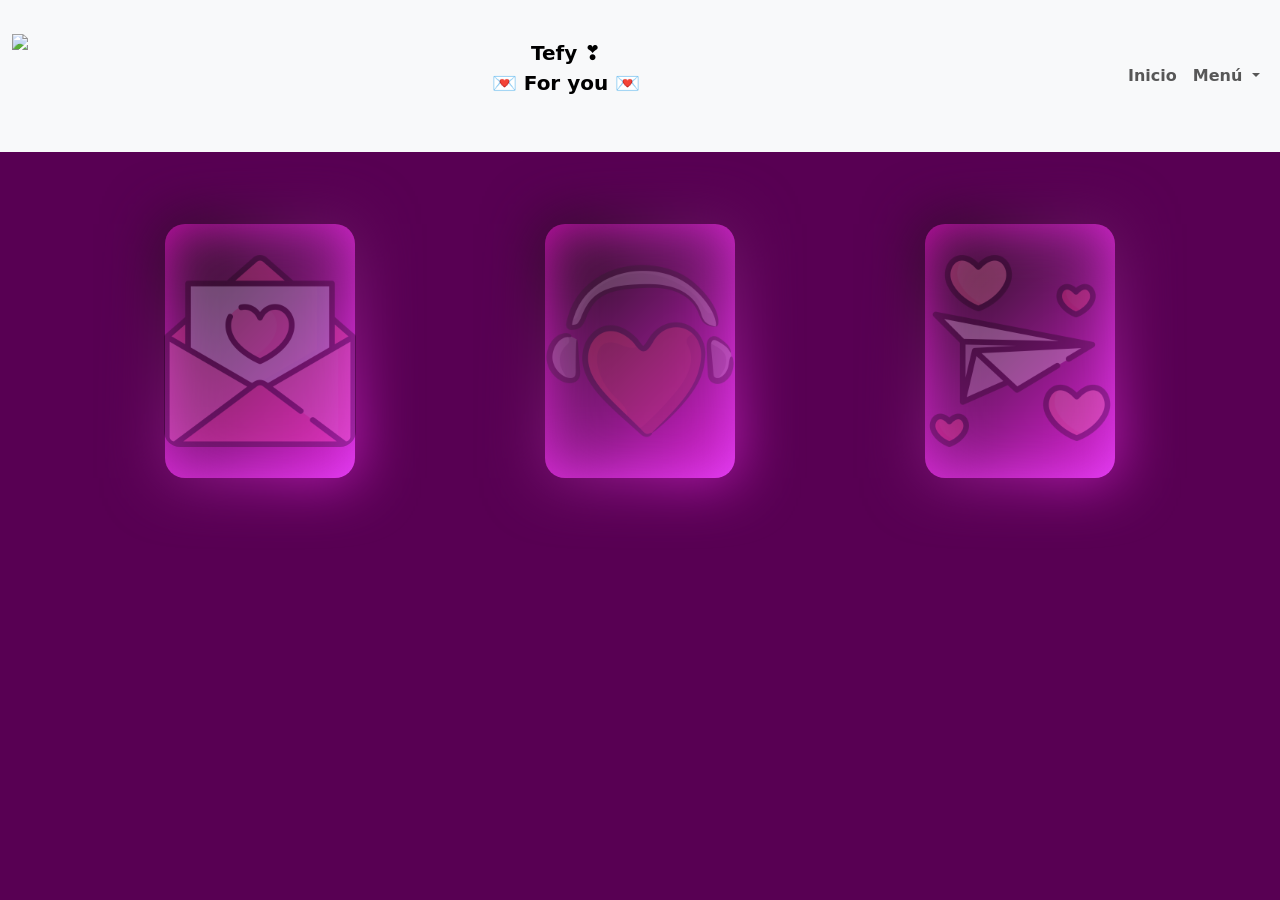
==== index.html @ 8608d200 "Add files via upload" ====
<!DOCTYPE html>
<html lang="en">
<head>
    <meta charset="UTF-8">
    <meta name="viewport" content="width=device-width, initial-scale=1.0">
    <title>Tefy ❣️</title>
    <link href= "https://cdn.jsdelivr.net/npm/bootstrap@5.3.2/dist/css/bootstrap.min.css" rel="stylesheet" integrity="sha384-T3c6CoIi6uLrA9TneNEoa7RxnatzjcDSCmG1MXxSR1GAsXEV/Dwwykc2MPK8M2HN" crossorigin="anonymous">
    <link href = "estilo.css" rel = "stylesheet">
</head>
<body>
<header>
    <nav class="navbar navbar-expand-lg bg-body-tertiary">

        <div class="container-fluid">
            <img src="cora.png" height="85">
            <center>
                <a class="navbar-brand" href="index.html" target = "_self">
                    <br>
                    <strong>Tefy ❣️</astrong><br>
                    <p>💌 For you 💌</p>
                </a>
            </center>

            <button class="navbar-toggler" type="button" data-bs-toggle="collapse" data-bs-target="#navbarSupportedContent" aria-controls="navbarSupportedContent" aria-expanded="false" aria-label="Toggle navigation">
                <span class="navbar-toggler-icon"></span>
            </button>

            <div class="collapse navbar-collapse" id="navbarSupportedContent">

                <ul class="navbar-nav me-auto mb-2 mb-lg-0">

                    <li class="nav-item">
                        <a class="nav-link active" aria-current="page" href="#"></a>
                    </li>

                    <li class="nav-item">
                        <a class="nav-link" href="index.html">Inicio</a>
                    </li>

                    <li class="nav-item dropdown">
                        <a class="nav-link dropdown-toggle" href="#nosee" role="button" data-bs-toggle="dropdown" aria-expanded="false">
                            Menú
                        </a>

                        <ul class="dropdown-menu">
                            <li><a class="dropdown-item" href="nosee.html">Mi Declaración</a></li>
                            <li><a class="dropdown-item" href="songs.html">Musica</a></li>
                            <li><a class="dropdown-item" href="contexton.html">Contexton</a></li>
                        </ul>
                    </li>
                </ul>

            </div>
        </div>
    </nav>
</header>

<br>

<div class="container">
    <div class="row">

        <div class="col-sm-12 col-md-4 col-lg-4 col-xl-4">
            <audio autoPlay loop>
                <source src="Tqm.mp3">
            </audio>
            <a href = "nosee.html" target="_self">
            <br><br>
            <center>
                <div class="cardd">
                    <img src="carta.png" height="240">
                    <div class="content1">
                        <p class="title1">
                            Declaración<br>
                            <span>Lo que siento por ti</span>
                        </p>
                    </div>
                </div>
                <br>
            </center>
            </a>
        </div>

        <div class="col-sm-12 col-md-4 col-lg-4 col-xl-4">
            <a href = "songs.html" target="_self">
            <br><br>
            <center>
                <div class="cardd">
                    <img src="music.png" height="240">
                    <div class="content1">
                        <p class="title1">
                            songs<br>
                            <span>Canciones que me recuerdan a ti</span>
                        </p>
                    </div>
                </div>
                <br>
            </center>
            </a>
        </div>


        <div class="col-sm-12 col-md-4 col-lg-4 col-xl-4">
            <a href = "contexton.html" target="_self">
            <br><br>
            <center>
                <div class="cardd">
                    <img src="contexton.png" height="240">
                    <div class="content1">
                        <p class="title1">
                        Contexton<br>
                            <span>Por qué de esta pagina...</span>
                        </p>
                    </div>
                </div>
                <br>
            </center>
            </a>
        </div>

    </div>
</div>


<br><br><br><br>
        <script
            src="https://cdn.jsdelivr.net/npm/@popperjs/core@2.11.8/dist/umd/popper.min.js"
            integrity="sha384-I7E8VVD/ismYTF4hNIPjVp/Zjvgyol6VFvRkX/vR+Vc4jQkC+hVqc2pM8ODewa9r"
            crossorigin="anonymous"
        ></script>

        <script
            src="https://cdn.jsdelivr.net/npm/bootstrap@5.3.2/dist/js/bootstrap.min.js"
            integrity="sha384-BBtl+eGJRgqQAUMxJ7pMwbEyER4l1g+O15P+16Ep7Q9Q+zqX6gSbd85u4mG4QzX+"
            crossorigin="anonymous"
        ></script>

</body>
</html>
---- estilo.css ----
body{
    background-color: #580053;
}
.logencabezado{
    background-color: white;
    align-items: center;
}
.fondd{
    background-color: #ffffff;
    width: 90%;
    margin: 0 auto;
    padding: 20px;
    border-radius: 20px;
}
.cardd {
  position: relative;
  width: 190px;
  height: 254px;
  background: rgba(0, 0, 0, 0);
  display: flex;
  justify-content: center;
  align-items: center;
  border-radius: 20px;
}

.cardd::before {
  content: '';
  position: absolute;
  top: 0;
  left: 0;
  width: 100%;
  height: 100%;
  background: linear-gradient(315deg,#e946ff,#d30fb9);
  border-radius: 20px;
}

.cardd::after {
  content: '';
  position: absolute;
  top: 0;
  left: 0;
  width: 100%;
  height: 100%;
  background: linear-gradient(315deg,#da20d4,#160e0e);
  filter: blur(30px);
}

.cardd b {
  position: absolute;
  inset: 6px;
  background: rgba(0, 0, 0, 0.6);
  z-index: 2;
}

.cardd img {
  position: absolute;
  z-index: 3;
  scale: 0.8;
  opacity: 0.25;
  transition: 0.5s;
  border-radius: 20px;
}

.cardd:hover img {
  scale: 0.5;
  opacity: 0.9;
  transform: translateY(-70px);
  border-radius: 20px;
}

.cardd .content1 {
  position: absolute;
  z-index: 3;
  bottom: 0;
  display: flex;
  flex-direction: column;
  align-items: center;
  transform: scale(0);
  transition: 0.5s;
}

.cardd:hover .content1 {
  transform: scale(1);
  bottom: 25px;
}

.content1 .title1 {
  position: relative;
  color: #fff;
  font-weight: 500;
  line-height: 1em;
  font-size: 1em;
  letter-spacing: 0.1em;
  text-transform: uppercase;
  text-align: center;
}

.content1 .title1 span {
  font-weight: 300;
  font-size: 0.70em;
}

.content1 .scii {
  position: relative;
  display: flex;
  justify-content: center;
  align-items: center;
  gap: 8px;
  margin-top: 5px;
}

.scii li {
  list-style: none;
}

.scii li .fa-brands {
  width: 14px;
}

.scii li .fa-facebook {
  width: 10px;
}

.scii li a {
  position: relative;
  text-decoration: none;
  color: rgba(255, 255, 255, 0.5);
  background: rgba(0, 0, 0, 0.2);
  fill: currentColor;
  width: 30px;
  height: 30px;
  display: flex;
  justify-content: center;
  align-items: center;
  border-radius: 4px;
  transition: 0.5s;
}

.scii li a:hover {
  fill: currentColor;
  color: rgba(255, 255, 255, 1);
}

.titu {
  font-size: 25px;
  font-weight: bold;
  color: #ffffff;
  text-align: center;
  font-family: 'Segoe UI', Arial, Helvetica, sans-serif;

  text-shadow: 
    0 0 3px #000000, 
    0 0 6px #000000,
    0 0 12px #000000;
}

 
.btnsom {
  font-size: 1.2rem;
  padding: 1rem 2.5rem;
  border: none;
  outline: none;
  border-radius: 0.4rem;
  cursor: pointer;
  text-transform: uppercase;
  background-color: #182c4c;
  color: rgb(255, 255, 255);
  font-weight: 700;
  transition: 0.6s;
  box-shadow: 0px 0px 60px #1f4c65;
  -webkit-box-reflect: below 10px linear-gradient(to bottom, rgba(0,0,0,0.0), rgba(0,0,0,0.4));
}

.btnsom:active {
  scale: 0.92;
}

.btnsom:hover {
  background: rgb(2,29,78);
  background: linear-gradient(270deg, rgba(2, 29, 78, 0.681) 0%, rgba(31, 215, 232, 0.873) 60%);
  color: rgb(4, 4, 38);
}

table{
    text-align: center;
}

.abtn {
  position: relative;
  display: inline-block;
  padding: 15px 30px;
  border: 2px solid #000000;
  text-transform: uppercase;
  color: #000000;
  text-decoration: none;
  font-weight: 600;
  font-size: 20px;
}

.abtn::before {
  content: '';
  position: absolute;
  top: 6px;
  left: -2px;
  width: calc(100% + 4px);
  height: calc(100% - 12px);
  background-color: #ffffff;
  transition: 0.3s ease-in-out;
  transform: scaleY(1);
}

.abtn:hover::before {
  transform: scaleY(0);
}

.abtn::after {
  content: '';
  position: absolute;
  left: 6px;
  top: -2px;
  height: calc(100% + 4px);
  width: calc(100% - 12px);
  background-color: #ffffff;
  transition: 0.3s ease-in-out;
  transform: scaleX(1);
  transition-delay: 0.5s;
}

.abtn:hover::after {
  transform: scaleX(0);
}

.abtn span {
  position: relative;
  z-index: 3;
}

.btnneg {
  background-color: none;
  text-decoration: none;
  background-color: #ffffff;
  border: none;
}

a{
  color: #000000;
}

.buttonnnn {
  height: 50px;
  width: 200px;
  position: relative;
  background-color: transparent;
  cursor: pointer;
  border: 2px solid #252525;
  overflow: hidden;
  border-radius: 30px;
  color: #333;
  transition: all 0.5s ease-in-out;
}

.btnnn-txt {
  z-index: 1;
  font-weight: 800;
  letter-spacing: 4px;
}

.type2::after {
  content: "";
  position: absolute;
  left: 0;
  top: 0;
  transition: all 0.5s ease-in-out;
  background-color: #333;
  border-radius: 30px;
  visibility: hidden;
  height: 10px;
  width: 10px;
  z-index: -1;
}

.buttonnnn:hover {
  box-shadow: 1px 1px 200px #252525;
  color: #000000;
  border: none;
}

.type2:hover::after {
  visibility: visible;
  transform: scale(100) translateX(2px);
}

.botonnn {
  background: #fff;
  border: none;
  padding: 10px 20px;
  display: inline-block;
  font-size: 15px;
  font-weight: 600;
  width: 120px;
  text-transform: uppercase;
  cursor: pointer;
  transform: skew(-21deg);
}

.spannn {
  display: inline-block;
  transform: skew(21deg);
}

.botonnn::before {
  content: '';
  position: absolute;
  top: 0;
  bottom: 0;
  right: 100%;
  left: 0;
  background: rgb(20, 20, 20);
  opacity: 0;
  z-index: -1;
  transition: all 0.5s;
}

.botonnn:hover {
  color: #fff;
}

.botonnn:hover::before {
  left: 0;
  right: 0;
  opacity: 1;
}


.cccontainer {
  display: flex;
  flex-direction: column;
  gap: 7px;
  position: relative;
  color: white;
}

.cccontainer .lllabel {
  font-size: 15px;
  padding-left: 10px;
  position: absolute;
  top: 13px;
  transition: 0.3s;
  pointer-events: none;
}

.inppput {
  width: 200px;
  height: 45px;
  border: none;
  outline: none;
  padding: 0px 7px;
  border-radius: 6px;
  color: #fff;
  font-size: 15px;
  background-color: black;
  box-shadow: 3px 3px 10px rgba(0,0,0,1),
  -1px -1px 6px rgba(255, 255, 255, 0.4);
}

.inppput:focus {
  border: 2px solid transparent;
  color: #fff;
  box-shadow: 3px 3px 10px rgba(0,0,0,1),
  -1px -1px 6px rgba(255, 255, 255, 0.4),
  inset 3px 3px 10px rgba(0,0,0,1),
  inset -1px -1px 6px rgba(255, 255, 255, 0.4);
}

.cccontainer .inppput:valid ~ .lllabel,
.cccontainer .inppput:focus ~ .lllabel {
  transition: 0.3s;
  padding-left: 2px;
  transform: translateY(-35px);
}

.cccontainer .inppput:valid,
.cccontainer .inppput:focus {
  box-shadow: 3px 3px 10px rgba(0,0,0,1),
  -1px -1px 6px rgba(255, 255, 255, 0.4),
  inset 3px 3px 10px rgba(0,0,0,1),
  inset -1px -1px 6px rgba(255, 255, 255, 0.4);
}

.fooond{
  background-color: #182c4c;
    width: 90%;
    margin: 0 auto;
    padding: 20px;
    border-radius: 20px;
}


* { box-sizing: border-box; }
@import url('https://fonts.googleapis.com/css?family=Rubik:400,500&display=swap');


.bboody {
  font-family: 'Rubik', sans-serif;
}

.contaiiiner {
  display: flex;
  height: 100vh;
}

.leffft {
  overflow: hidden;
  display: flex;
  flex-wrap: wrap;
  flex-direction: column;
  justify-content: center;
  animation-name: left;
  animation-duration: 1s;
  animation-fill-mode: both;
  animation-delay: 1s;
}

.riggght {
  flex: 1;
  background-color: black;
  transition: 1s;
  background-image: url(https://images.unsplash.com/photo-1550745165-9bc0b252726f?ixlib=rb-1.2.1&ixid=eyJhcHBfaWQiOjEyMDd9&auto=format&fit=crop&w=2250&q=80);
  background-size: cover;
  background-repeat: no-repeat;
  background-position: center;
}



.headdder > h2 {
  margin: 0;
  color: #4f46a5;
}

.headdder > h4 {
  margin-top: 10px;
  font-weight: normal;
  font-size: 15px;
  color: rgba(0,0,0,.4);
}

.foorrm {
  max-width: 80%;
  display: flex;
  flex-direction: column;
}

.foorrm > p {
  text-align: right;
}

.foorrm > p > a {
  color: #000;
  font-size: 14px;
}

.foorrm-field {
  height: 46px;
  padding: 0 16px;
  border: 2px solid #ddd;
  border-radius: 4px;
  font-family: 'Rubik', sans-serif;
  outline: 0;
  transition: .2s;
  margin-top: 20px;
}

.foorrm-field:focus {
  border-color: #0f7ef1;
}

.foorrm > button {
  padding: 12px 10px;
  border: 0;
  background: linear-gradient(to right, #de48b5 0%,#0097ff 100%); 
  border-radius: 3px;
  margin-top: 10px;
  color: #fff;
  letter-spacing: 1px;
  font-family: 'Rubik', sans-serif;
}

.animatioonn {
  animation-name: move;
  animation-duration: .4s;
  animation-fill-mode: both;
  animation-delay: 2s;
}

.a1 {
  animation-delay: 2s;
}

.a2 {
  animation-delay: 2.1s;
}

.a3 {
  animation-delay: 2.2s;
}

.a4 {
  animation-delay: 2.3s;
}

.a5 {
  animation-delay: 2.4s;
}

.a6 {
  animation-delay: 2.5s;
}

@keyframes move {
  0% {
    opacity: 0;
    visibility: hidden;
    transform: translateY(-40px);
  }

  100% {
    opacity: 1;
    visibility: visible;
    transform: translateY(0);
  }
}

@keyframes left {
  0% {
    opacity: 0;
    width: 0;
  }

  100% {
    opacity: 1;
    padding: 20px 40px;
    width: 440px;
  }
}
 
.texxt {
  font-size: 18px;
  color: #ffffff;
  text-align: center;
  font-family: 'Segoe UI', Arial, Helvetica, sans-serif;

  text-shadow: 
    0 0 3px #000000, 
    0 0 6px #000000,
    0 0 12px #000000;
}

button {
  display: flex;
  justify-content: center;
  align-items: center;
  padding: 20px 25px 20px 22px;
  box-shadow: rgba(10, 37, 64, 0.35) 0px -2px 6px 0px inset;
  background-color: #e8e8e8;
  border-color: #ffe2e2;
  border-style: solid;
  border-width: 9px;
  border-radius: 35px;
  font-size: 25px;
  cursor: pointer;
  font-weight: 900;
  color: rgb(134, 124, 124);
  font-family: monospace;
  transition:
    transform 400ms cubic-bezier(0.68, -0.55, 0.27, 2.5),
    border-color 400ms ease-in-out,
    background-color 400ms ease-in-out;
  word-spacing: -2px;
}

@keyframes movingBorders {
  0% {
    border-color: #fce4e4;
  }

  50% {
    border-color: #ffd8d8;
  }

  90% {
    border-color: #fce4e4;
  }
}

button:hover {
  background-color: #eee;
  transform: scale(105%);
  animation: movingBorders 3s infinite;
}

button svg {
  margin-right: 11px;
  fill: rgb(255, 110, 110);
  transition: opacity 100ms ease-in-out;
}

.filled {
  position: absolute;
  opacity: 0;
  top: 20px;
  left: 22px;
}

@keyframes beatingHeart {
  0% {
    transform: scale(1);
  }

  15% {
    transform: scale(1.15);
  }

  30% {
    transform: scale(1);
  }

  45% {
    transform: scale(1.15);
  }

  60% {
    transform: scale(1);
  }
}

button:hover .empty {
  opacity: 0;
}

button:hover .filled {
  opacity: 1;
  animation: beatingHeart 1.2s infinite;
}
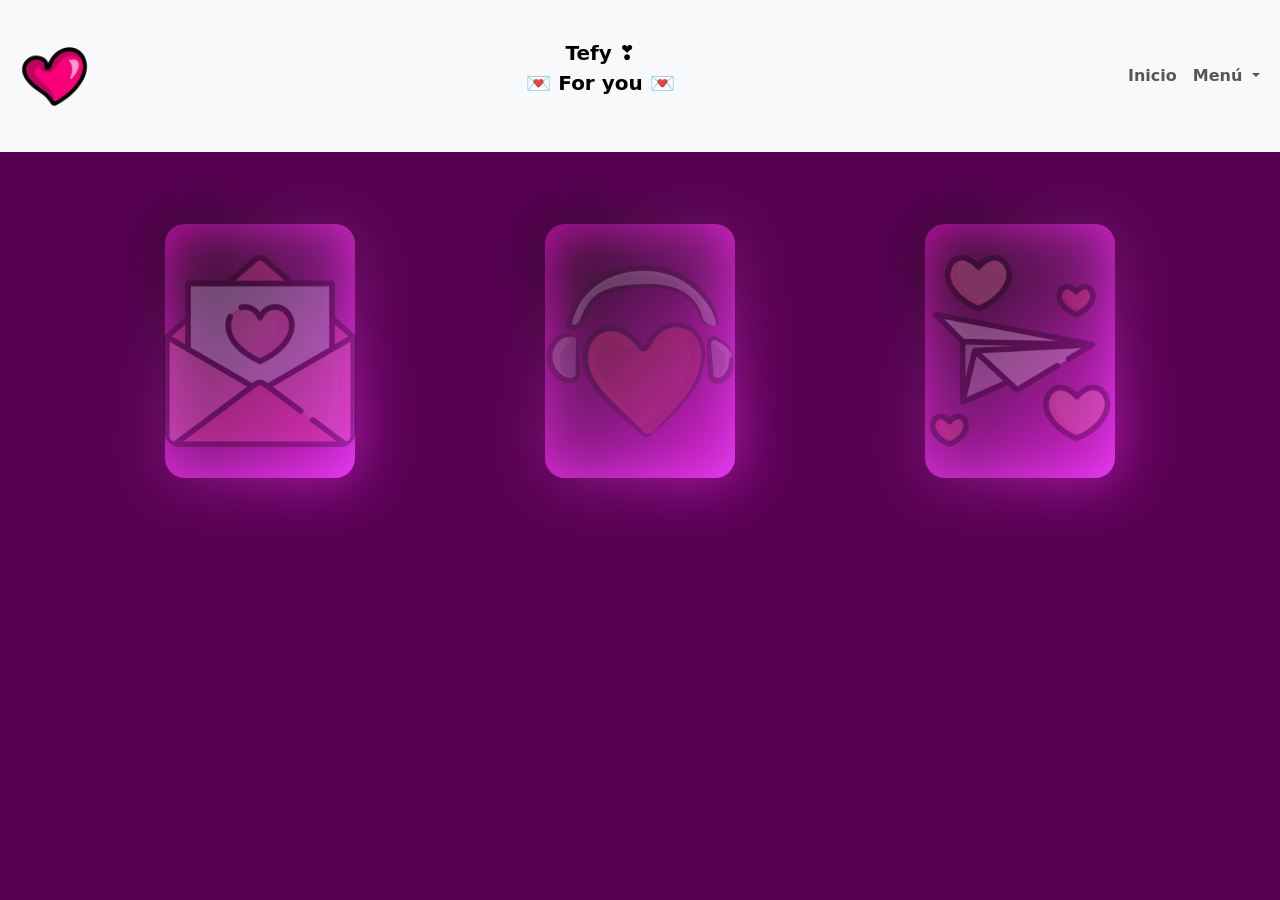
==== commit 927314e7: "Fix HTML encoding issues in index.html" ====
--- a/index.html
+++ b/index.html
@@ -12,7 +12,7 @@
     <nav class="navbar navbar-expand-lg bg-body-tertiary">
 
         <div class="container-fluid">
-            <img src="cora.png" height="85">
+            <img src="Cora.png" height="85">
             <center>
                 <a class="navbar-brand" href="index.html" target = "_self">
                     <br>
@@ -136,4 +136,4 @@
         ></script>
 
 </body>
-</html>+</html>
